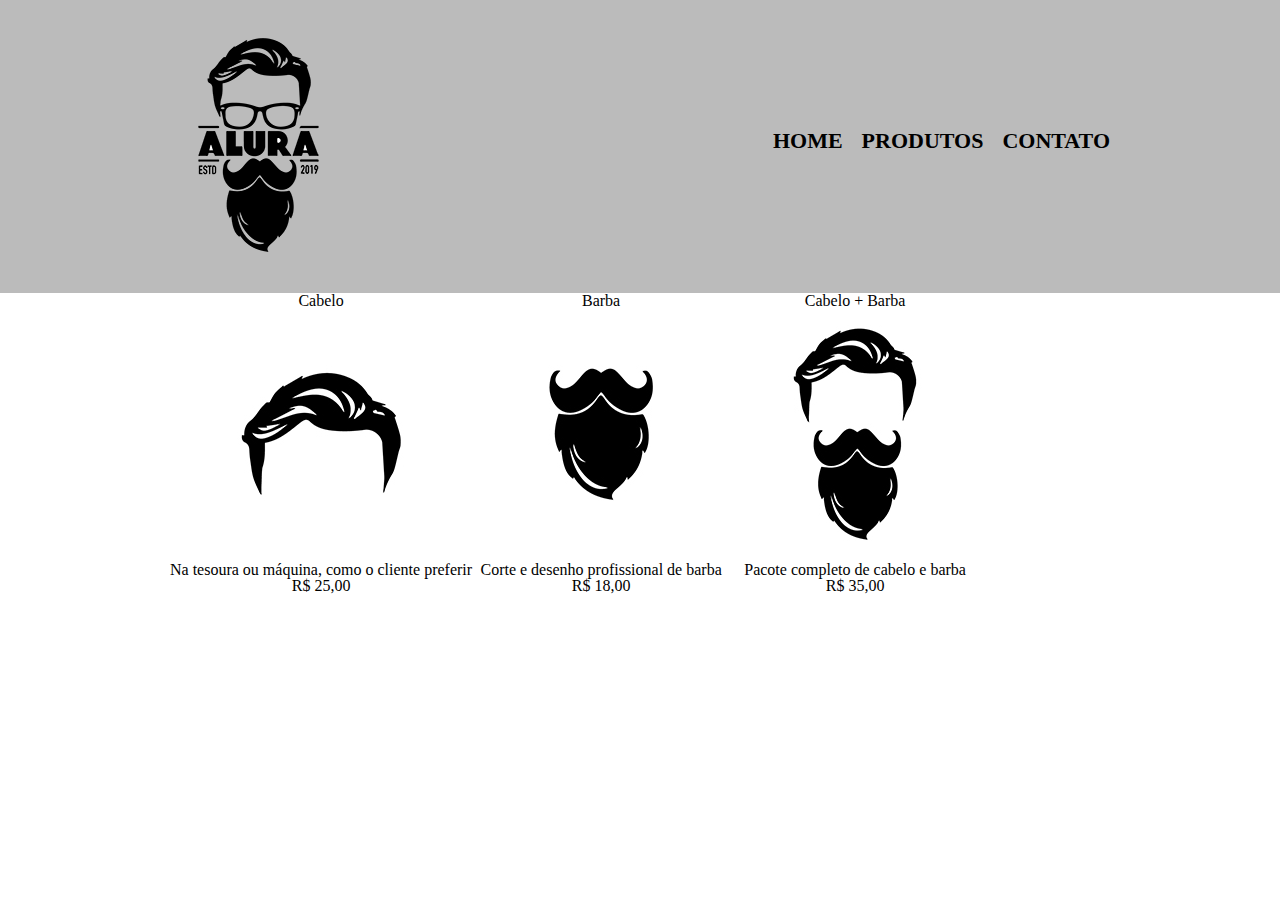
==== produtos.html @ 86b71dfe "projeto barbearia alura, nao terminado" ====
<!DOCTYPE html>
<html>
    <head>
        <meta charset="UTF-8">
        <title>Produtos - Barbearia Alura</title>
        <link rel="stylesheet" href="reset.css">
        <link rel="stylesheet" href="produtos.css">
    </head>

    <body>
        <header>
            <div class="caixa">
                <h1><img src="./imagens/logo.png"></h1>

                <nav> 
                    <ul >
                        <li><a href="index.html">Home</a></li>
                        <li><a href="produtos.html">Produtos</a></li>
                        <li><a href="contato.html">Contato</a></li>
                    </ul> 
                </nav>
            </div>  
        </header> 
        
        <main>
            <ul class="produtos">
                <li>
                    <h2>Cabelo</h2>
                    <img src="./imagens/cabelo.jpg">
                    <p>Na tesoura ou máquina, como o cliente preferir</p>
                    <p>R$ 25,00</p>
                </li>
                <li>
                    <h2>Barba</h2>
                    <img src="./imagens/barba.jpg">
                    <p>Corte e desenho profissional de barba</p>
                    <p>R$ 18,00</p>
                </li>
                <li>
                    <h2>Cabelo + Barba</h2>
                    <img src="./imagens/cabelo+barba.jpg">
                    <p>Pacote completo de cabelo e barba</p>
                    <p>R$ 35,00</p>
                </li>
            </ul>
        </main>
    </body>    
</html>
---- produtos.css ----
header{
    background: #BBBBBB;
    padding: 20px 0;
}

.caixa{
    position: relative;
    width: 940px;
    margin: 0 auto;
}

nav{
    position: absolute;
    top: 110px;
    right: 0;
}

nav li{
    display: inline;
    margin: 0 0 0 15px;
}

nav a{
    text-transform: uppercase;
    color: #000;
    font-weight: bold;
    font-size: 22px;
    text-decoration: none;
}

.produtos{
    width: 940px;
    margin: 0 auto;
}

.produtos li{
    display: inline-block;
    text-align: center;
}
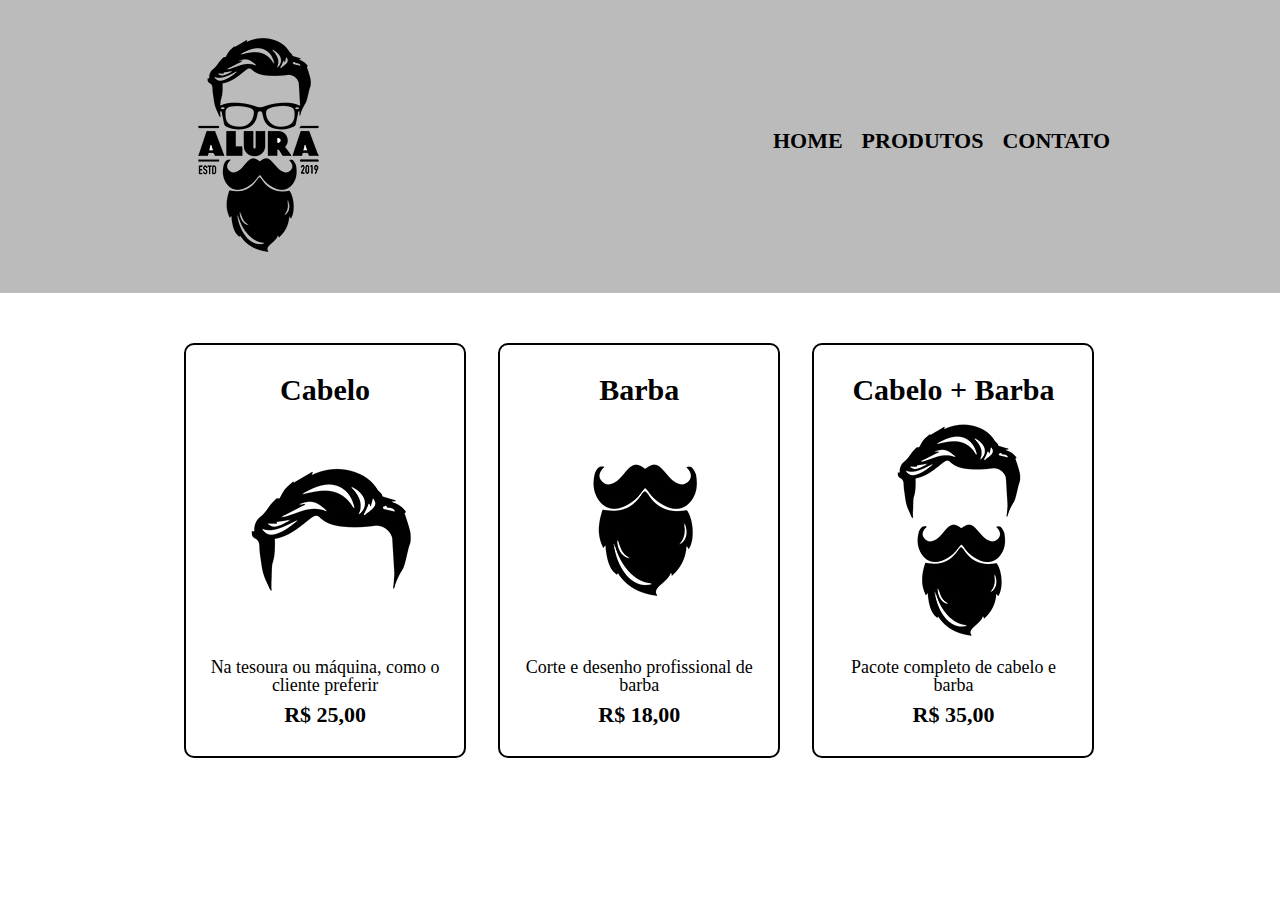
==== commit 1e912d77: "quase terminando a parte de produtos da barbearia alura" ====
--- a/produtos.html
+++ b/produtos.html
@@ -27,20 +27,20 @@
                 <li>
                     <h2>Cabelo</h2>
                     <img src="./imagens/cabelo.jpg">
-                    <p>Na tesoura ou máquina, como o cliente preferir</p>
-                    <p>R$ 25,00</p>
+                    <p class="produto-descricao">Na tesoura ou máquina, como o cliente preferir</p>
+                    <p class="produtos-preco">R$ 25,00</p>
                 </li>
                 <li>
                     <h2>Barba</h2>
                     <img src="./imagens/barba.jpg">
-                    <p>Corte e desenho profissional de barba</p>
-                    <p>R$ 18,00</p>
+                    <p class="produto-descricao">Corte e desenho profissional de barba</p>
+                    <p class="produtos-preco">R$ 18,00</p>
                 </li>
                 <li>
                     <h2>Cabelo + Barba</h2>
                     <img src="./imagens/cabelo+barba.jpg">
-                    <p>Pacote completo de cabelo e barba</p>
-                    <p>R$ 35,00</p>
+                    <p class="produto-descricao">Pacote completo de cabelo e barba</p>
+                    <p class="produtos-preco">R$ 35,00</p>
                 </li>
             </ul>
         </main>
--- a/produtos.css
+++ b/produtos.css
@@ -22,18 +22,47 @@
 
 nav a{
     text-transform: uppercase;
-    color: #000;
+    color: #000000;
     font-weight: bold;
     font-size: 22px;
     text-decoration: none;
 }
 
+nav a:hover{
+ color: #C78C15;
+ text-decoration: underline;
+}
+
 .produtos{
     width: 940px;
     margin: 0 auto;
+    padding: 50px 0;
 }
 
 .produtos li{
     display: inline-block;
     text-align: center;
-}+    width: 30%;
+    vertical-align: top;
+    margin: 0 1.5%;
+    padding: 30px 20px;
+    box-sizing: border-box;
+    border: 2px solid #000000;
+    border-radius: 10px;
+}
+
+.produtos h2{
+    font-size: 30px;
+    font-weight: bold;
+}
+
+.produto-descricao{
+    font-size: 18px;
+}
+
+.produtos-preco{
+    font-size: 22px;
+    font-weight: bold;
+    margin-top: 10px;
+}
+
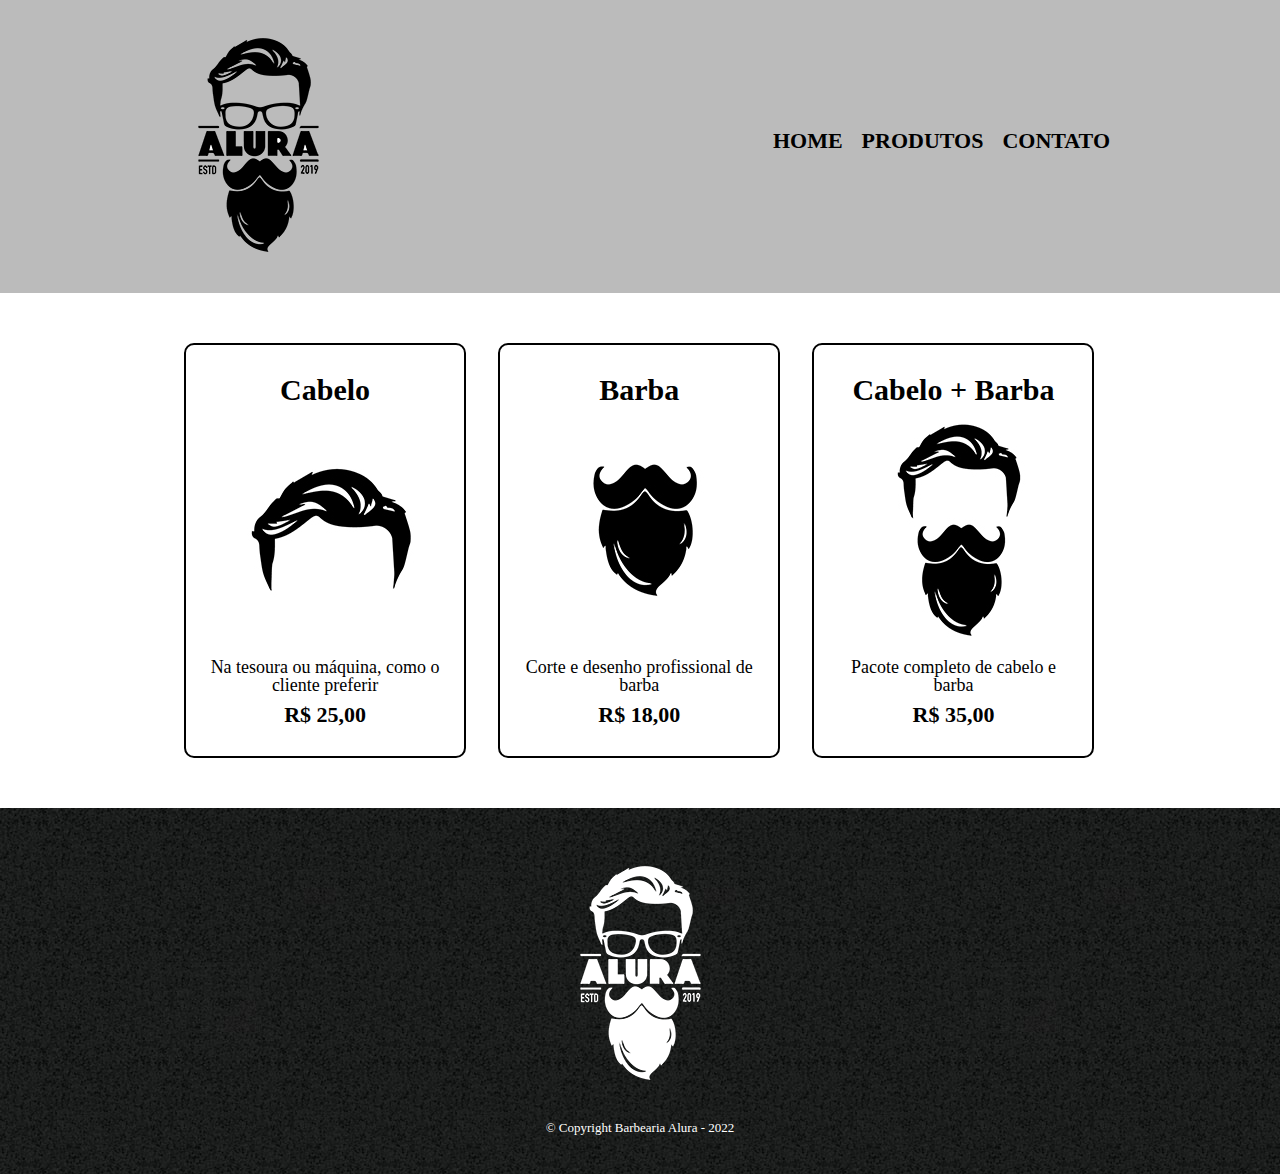
==== commit a856162c: "pagina de produtos da barbearia alura finalizado" ====
--- a/produtos.html
+++ b/produtos.html
@@ -44,5 +44,10 @@
                 </li>
             </ul>
         </main>
+
+        <footer>
+            <img src="./imagens/logo-branco.png">
+            <p class="copyright">&copy; Copyright Barbearia Alura - 2022</p>
+        </footer>
     </body>    
 </html>    --- a/produtos.css
+++ b/produtos.css
@@ -51,6 +51,18 @@
     border-radius: 10px;
 }
 
+.produtos li:hover{
+    border-color: #C78C15;
+}
+
+.produtos li:active{
+    border-color: #088c19;
+}
+
+.produtos li:hover h2{
+    font-size: 34px;
+}
+
 .produtos h2{
     font-size: 30px;
     font-weight: bold;
@@ -66,3 +78,15 @@
     margin-top: 10px;
 }
 
+footer{
+    text-align: center;
+    background: url("./imagens/bg.jpg");
+    padding: 40px 0;
+}
+
+.copyright{
+    color: white;
+    font-size: 13px;
+    margin-top: 20px;
+}
+
